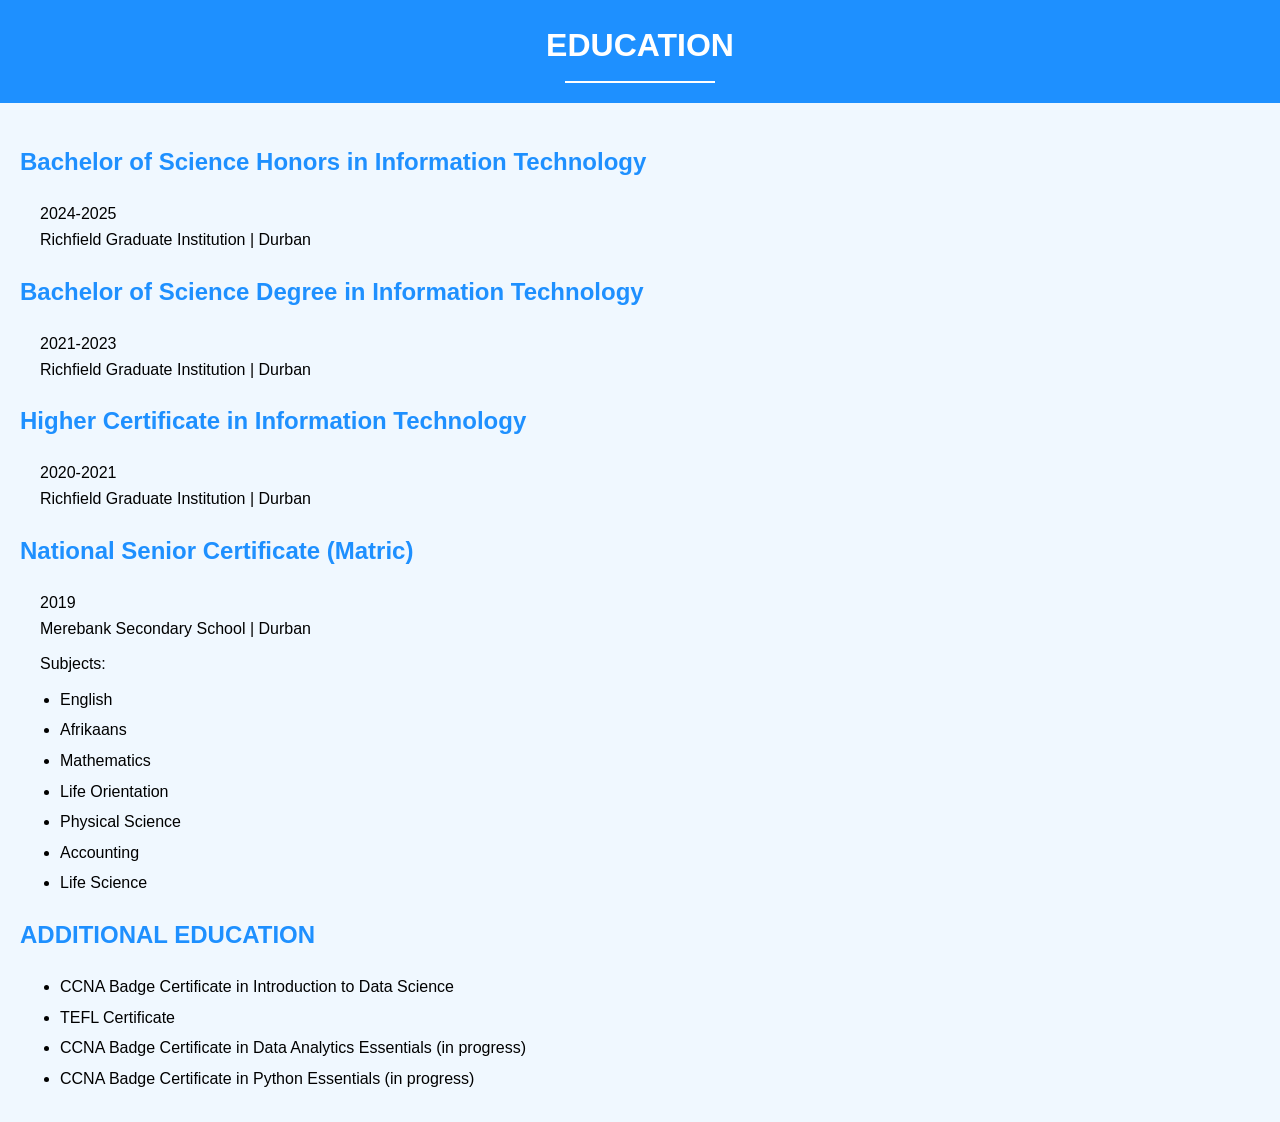
==== education.html @ 8ce58902 "Add files via upload" ====
<!DOCTYPE html>
<html lang="en">
<head>
    <meta charset="UTF-8">
    <meta name="viewport" content="width=device-width, initial-scale=1.0">
    <title>Education</title>
    <style>
        body {
            font-family: Arial, sans-serif;
            line-height: 1.6;
            margin: 0;
            padding: 0;
            background-color: #f0f8ff;
            color: #000;
        }
        header {
            background-color: #1e90ff;
            color: #fff;
            padding: 20px;
            text-align: center;
            position: relative;
        }
        header h1 {
            margin: 0;
            position: relative;
            display: inline-block;
        }
        header h1::after {
            content: "";
            display: block;
            width: 80%;
            height: 2px;
            background-color: #fff;
            margin: 10px auto 0;
        }
        h2 {
            color: #1e90ff;
            margin-top: 20px;
        }
        p {
            margin: 10px 20px;
        }
        ul {
            list-style-type: disc;
            margin: 10px 40px;
            padding: 0;
        }
        ul li {
            margin: 5px 0;
        }
        .content {
            padding: 20px;
        }
        a {
            color: #1e90ff;
            text-decoration: none;
        }
        a:hover {
            text-decoration: underline;
        }
    </style>
</head>
<body>
    <header>
        <h1>EDUCATION</h1>
    </header>
    <div class="content">
        <h2>Bachelor of Science Honors in Information Technology</h2>
        <p>2024-2025<br>
        Richfield Graduate Institution | Durban</p>

        <h2>Bachelor of Science Degree in Information Technology</h2>
        <p>2021-2023<br>
        Richfield Graduate Institution | Durban</p>

        <h2>Higher Certificate in Information Technology</h2>
        <p>2020-2021<br>
        Richfield Graduate Institution | Durban</p>

        <h2>National Senior Certificate (Matric)</h2>
        <p>2019<br>
        Merebank Secondary School | Durban</p>
        <p>Subjects:</p>
        <ul>
            <li>English</li>
            <li>Afrikaans</li>
            <li>Mathematics</li>
            <li>Life Orientation</li>
            <li>Physical Science</li>
            <li>Accounting</li>
            <li>Life Science</li>
        </ul>

        <h2>ADDITIONAL EDUCATION</h2>
        <ul>
            <li>CCNA Badge Certificate in Introduction to Data Science</li>
            <li>TEFL Certificate</li>
            <li>CCNA Badge Certificate in Data Analytics Essentials (in progress)</li>
            <li>CCNA Badge Certificate in Python Essentials (in progress)</li>
        </ul>
    </div>
</body>
</html>
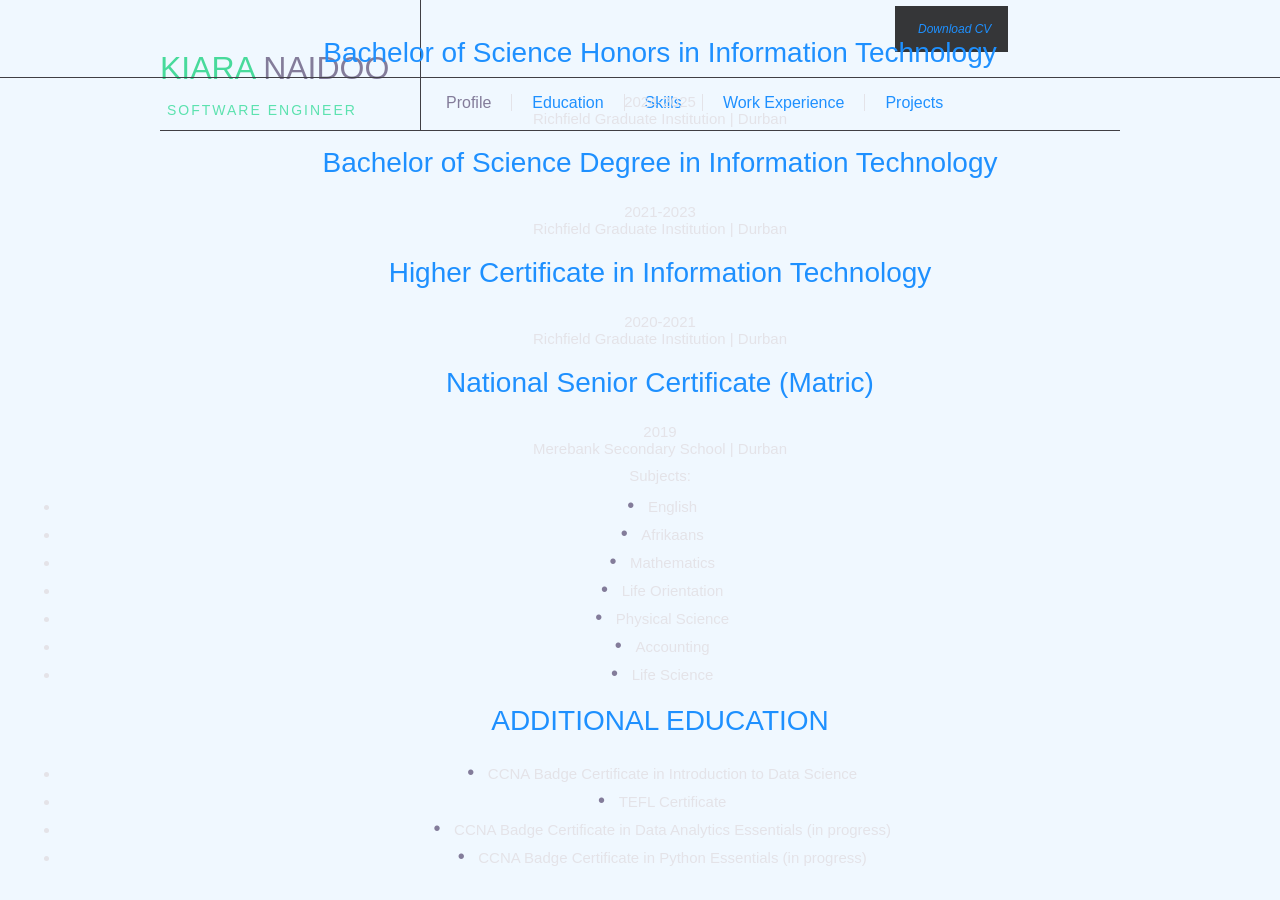
==== commit fd0c5dda: "Add files via upload" ====
--- a/education.html
+++ b/education.html
@@ -3,7 +3,8 @@
 <head>
     <meta charset="UTF-8">
     <meta name="viewport" content="width=device-width, initial-scale=1.0">
-    <title>Education</title>
+    <title>Kiara Naidoo - Education</title>
+    <link rel="stylesheet" href="stylesheet.css">
     <style>
         body {
             font-family: Arial, sans-serif;
@@ -61,9 +62,33 @@
     </style>
 </head>
 <body>
-    <header>
-        <h1>EDUCATION</h1>
-    </header>
+    <!-- MAIN CONTAINER -->
+    <div id="main_container">
+        <!-- HEADER -->
+        <div id="header">
+            <!-- LOGOTYPE/NAME -->
+            <div class="header_logotype_container">
+                <h1 class="logotype_name">Kiara <span class="purple">Naidoo</span></h1>
+                <h2 class="logotype_occupation">Software Engineer</h2>
+            </div>
+            <!-- MAIN MENU -->
+            <div class="header_menu_container">
+                <ul class="download_print_buttons horizontal_list">
+                    <li><a href="#"><span class="icon entypo-download"></span>Download CV</a></li>
+                </ul>
+                <div class="clear"></div>
+                <ul class="header_menu horizontal_list">
+                    <li><a class="no_border purple" href="Kiara.html">Profile</a></li>
+                    <li><a href="education.html">Education</a></li>
+                    <li><a href="skills.html">Skills</a></li>
+                    <li><a href="work.html">Work Experience</a></li>
+                    <li><a href="projects.html">Projects</a></li>
+                </ul>
+            </div>
+        </div>
+    </div>
+
+    <!-- CONTENT SECTION -->
     <div class="content">
         <h2>Bachelor of Science Honors in Information Technology</h2>
         <p>2024-2025<br>
--- a/stylesheet.css
+++ b/stylesheet.css
@@ -0,0 +1,426 @@
+@import url(https://weloveiconfonts.com/api/?family=entypo|fontawesome);
+/* entypo */
+[class*="entypo-"]:before {
+  font-family: 'entypo', sans-serif;
+}
+/* fontawesome */
+[class*="fontawesome-"]:before {
+  font-family: 'FontAwesome', sans-serif;
+}
+
+/* Utils */
+
+.clear {
+	clear: both;
+}
+.purple {
+	color: #837c9a;
+}
+
+.block {
+	margin: 25px 30px;
+}
+	.block h1 {
+		margin-left: -5px;
+		font-weight: 200;
+	}
+
+.last.block {
+	margin-bottom: 110px;
+}
+
+.horizontal_list {
+	margin: 0;
+	padding: 0;
+	list-style-type: none;
+}
+	.horizontal_list li {
+		float: left;
+	}
+	.horizontal_list li:before {
+		content: none;
+	}
+	.horizontal_list li { 
+		padding-left: 0; 
+		text-indent: 0;
+	}
+
+.horizontal_line{
+	margin: 34px 0 0 30px;
+	height: 26px;
+	position: relative;	
+}
+	.line_left,
+	.line_right{
+		border-top: 1px solid #434247;
+		width: 305px;
+		margin-top: 13px;
+	}
+	.line_left{
+		float: left;
+	}
+	.line_right {
+		float: right;
+	}
+	.left_circle, 
+	.central_circle, 
+	.right_circle {
+		background: rgb(69,68,73);
+		background: rgba(255,255,255, 0.15);
+		position: absolute;
+		border-radius: 50px;
+	}
+	.left_circle, 
+	.right_circle {
+		width: 13px;
+		height: 13px;
+		top: 7px;
+	}
+	.left_circle{
+		left: 314px;
+	}
+	.central_circle{
+		width: 26px;
+		height: 26px;		
+		top: 0px;
+		left: 322px;
+	}
+	.right_circle{
+		left: 343px;
+	}
+	
+/* Main tags */
+
+body {
+	background: url(https://www.toptal.com/designers/subtlepatterns/patterns/dark_wall.png) repeat;
+	margin: 0;
+}
+
+h1,h2,h3, h4 {
+	font-family: 'Lato', Helvetica, sans-serif;
+	font-weight: 300;
+	color: #48DA9B;
+}
+	h1 {
+		font-size: 48px;
+		font-weight: 300;
+		margin: 20px 0;
+	}
+	h2 {
+		font-size: 28px;
+		margin: 32px 0 24px;
+	}
+	h3 {
+		font-size: 24px;
+	}
+	h4 {
+		font-size: 18px;
+		font-weight: 400;
+	}
+
+blockquote {
+	font-style: italic;
+	margin: 25px 0;
+	padding-left: 20px;
+	border-left: 2px solid #48DA9B;
+}
+	
+blockquote, p , a, li {
+	font-family: 'Lato', Helvetica, sans-serif;
+	font-weight: 300;
+	font-size: 15px;
+	color: #e4e3e8;
+}
+
+a:focus { 
+    outline: none;
+}
+
+ul {
+    list-style: none;
+    padding:0;
+    margin:0;
+}
+	li { 
+		padding-left: 1em; 
+		text-indent: -.7em;
+	}
+	li:before {
+		content: "• ";
+		color: #837c9a;
+		font-size: 20px;
+		padding-right: 8px;
+	}
+
+/* Containers size */
+
+#main_container {
+	width: 960px;
+	margin: 0 auto;
+}
+	#header {
+		height: 130px;
+		border-bottom: 1px solid #403F44;
+	}
+		.header_logotype_container {
+			width: 260px;
+			height: 130px;
+			border-right: 1px solid #403F44;
+			float: left;
+		}
+		.header_menu_container {
+			height: 130px;
+			width: 699px;
+			float: left;
+		}
+			.header_menu_container a {
+				font-family: 'Lato', Helvetica, sans-serif;
+			}
+	#left_col {
+		width: 260px;
+		float: left;
+	}
+	#content_container {
+		width: 699px;
+		border-left: 1px solid #403F44;
+		float: left;
+	}
+	#footer {
+		width: 960px;
+		height: 60px;
+		border-top: 1px solid #403F44;
+		display: inline-block;
+	}
+
+/* HEADER */
+
+.logotype_name{
+	text-transform: uppercase;
+	font-size: 32px;
+	margin: 43px 0 0;
+}
+.logotype_occupation{
+	text-transform: uppercase;
+	margin-top: 5px;
+	color: #5ce2af;
+	font-size: 14px;
+	letter-spacing: 2px;
+	padding-left: 7px;
+}
+
+.download_print_buttons {
+	width: 225px;
+	height: 45px;
+	float: right;
+}
+	.download_print_buttons a {
+		text-decoration: none;
+		font-size: 12px;
+		font-family: 'Lato', Helvetica, sans-serif;
+		font-style: italic;
+		line-height: 45px;
+		padding: 16px 17px;
+		background: #353638;
+	}
+		.download_print_buttons a:hover {
+			background: #020609;
+		}
+		.download_print_buttons .icon {
+			color: #02070a;
+			padding-right: 6px;
+			font-style: normal;
+			font-size: 18px;
+		}
+		.icon-angle-double-right {
+			position: relative;
+			top: 2px;
+		}
+			.download_print_buttons a:hover .icon {
+				color: #e4e3e8;
+			}
+			
+.header_menu {
+	width: 699px;
+	margin-top: 40px;
+	margin-left: 5px;
+}
+	.header_menu a{
+		text-decoration: none;
+		padding: 0 20px;
+		border-left: 1px solid #e4e3e8;
+		font-size: 16px;
+		font-weight: 400;
+	}
+	.header_menu a.no_border{
+		border-left: none;
+	}
+		.header_menu a:hover {
+			color: #837c9a;
+		}
+		
+/* LEFT NAV */
+
+#left_nav h2 {
+	margin: 0;
+	font-size: 24px;
+}
+
+.profile_frame{
+	width: 230px;
+	height: 260px;
+	background: black;
+	border: 1px solid #403F44;
+	margin-top: 30px;
+}
+	.profile_picture{
+		width: 210px;
+		height: 240px;
+		margin:10px;
+		background: url(//s3-us-west-2.amazonaws.com/s.cdpn.io/86033/profile/profile-512_3.jpg) 100% /210px no-repeat;
+	}
+
+.hello_content,
+.contact_details_content {
+	margin-top: 25px;
+}
+
+.hello_content{
+	width: 230px;
+}
+.contact_details_content h2 + p.purple{
+	margin-top: 10px;
+}
+.contact_details_content p{
+	margin: 0;
+}
+.contact_details_content p.purple{
+	margin-top: 25px;
+}
+
+.send_message_button,
+.special_button {
+	margin-top: 25px;
+	display: block;
+	background: #48DA9B;
+	width: 230px;
+	height: 50px;
+	position: relative;
+	z-index: 1;
+}
+	.cut1:after {
+		content: "";
+		position: absolute;
+		bottom: -19px;
+		left: -20px;
+		width: 30px;
+		height: 30px;
+		z-index: 9;
+		background: url(https://www.toptal.com/designers/subtlepatterns/patterns/dark_wall.png) repeat;
+    transform: rotate(45deg);
+	}
+	.cut2:before {
+	    content: "";
+	    position: absolute;
+	    top: -19px;
+	    right: -20px;
+	    width: 30px;
+	    height: 30px;
+	    z-index: 9;
+	    background: url(https://www.toptal.com/designers/subtlepatterns/patterns/dark_wall.png) repeat;
+      transform: rotate(45deg);
+	}
+	.content {
+	    text-align: center;		
+	    color: #04080b;
+	    width: 100%;
+	    height: 40px;
+	    position: absolute;
+	    z-index: 2;
+	    font: 18px 'Lato', Arial, sans-serif;
+	    margin: 0;
+	    padding: 16px 0 0;
+        top: -4px;
+        bottom: 10px;
+	    border-top: 1px solid #403F44;
+	    border-bottom: 1px solid #403F44;
+	}
+	.send_message_button:hover,
+	.special_button:hover {
+		background: #29C782;
+	}
+
+.get_social_content {
+	margin-top: 15px;
+}
+  .get_social_content h2{
+    margin-bottom: 8px;
+  }
+	.social_icons {
+		margin-left: -8px;
+	}
+	.social_icons a {
+		font-size: 35px;
+		text-decoration: none;
+		color: #000507;
+		padding: 0;
+		padding: 0 5px;
+	}
+		.social_icons a span.invisible {
+			display:none;
+		}
+		.social_icons .facebook:hover{
+			background: #3b5998;
+			color: #dfe3ee;
+			border-top-right-radius: 50px;
+			border-bottom-left-radius: 50px;
+		}
+		.social_icons .twitter:hover{
+			background: #00B0ED;
+			color: #fff;
+			border-top-left-radius: 50px;
+			border-bottom-right-radius: 50px;
+		}
+		.social_icons .linkedin:hover{
+			background: #007bb6;
+			color: #fff;
+			border-top-right-radius: 50px;
+			border-bottom-left-radius: 50px;
+		}
+
+.footer_name {
+	font-style: italic;
+	margin-top: 20px;
+}
+
+/* Profile Content */
+
+.profile_quote {
+	position: relative;
+	/* margin-left: 5px; */
+}
+	.profile_quote p {
+		font-size: 17px;
+		width: 455px;
+	}
+	.profile_quote  .entypo-quote {
+		color: #3d3a41;
+		font-size: 80px;
+    font-style: normal;
+		position: absolute;
+		top: -20px;
+		right: 70px;
+		cursor: default;
+	}
+
+.philosophy_content {
+	margin-top: 20px;
+}
+	.philosophy_content p {
+		margin: 0;
+		width: 370px;
+		float: left;
+	}
+	.philosophy_content ul {
+		float: left;
+		padding-left: 40px;
+	}
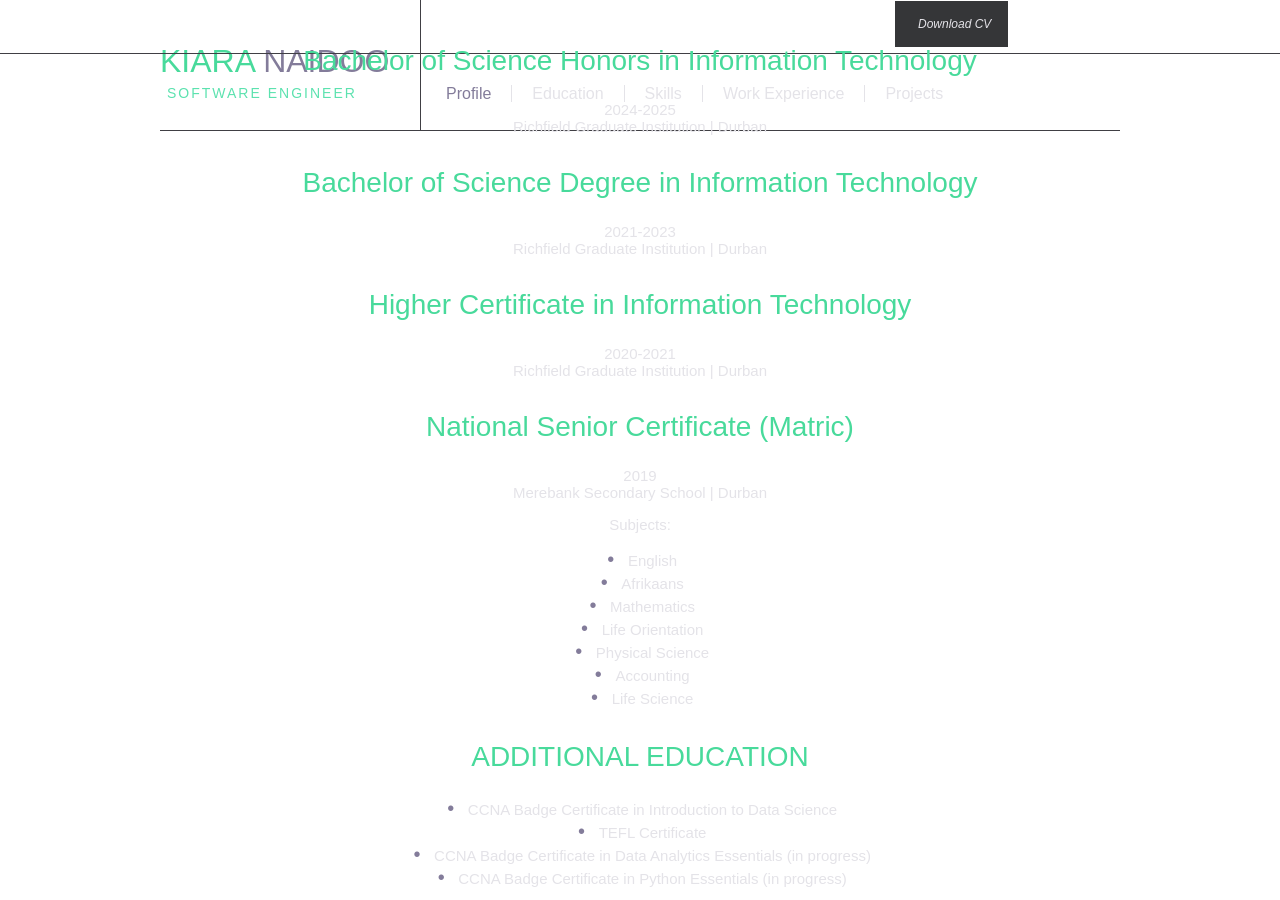
==== commit e17e2a61: "Update education.html" ====
--- a/education.html
+++ b/education.html
@@ -5,61 +5,6 @@
     <meta name="viewport" content="width=device-width, initial-scale=1.0">
     <title>Kiara Naidoo - Education</title>
     <link rel="stylesheet" href="stylesheet.css">
-    <style>
-        body {
-            font-family: Arial, sans-serif;
-            line-height: 1.6;
-            margin: 0;
-            padding: 0;
-            background-color: #f0f8ff;
-            color: #000;
-        }
-        header {
-            background-color: #1e90ff;
-            color: #fff;
-            padding: 20px;
-            text-align: center;
-            position: relative;
-        }
-        header h1 {
-            margin: 0;
-            position: relative;
-            display: inline-block;
-        }
-        header h1::after {
-            content: "";
-            display: block;
-            width: 80%;
-            height: 2px;
-            background-color: #fff;
-            margin: 10px auto 0;
-        }
-        h2 {
-            color: #1e90ff;
-            margin-top: 20px;
-        }
-        p {
-            margin: 10px 20px;
-        }
-        ul {
-            list-style-type: disc;
-            margin: 10px 40px;
-            padding: 0;
-        }
-        ul li {
-            margin: 5px 0;
-        }
-        .content {
-            padding: 20px;
-        }
-        a {
-            color: #1e90ff;
-            text-decoration: none;
-        }
-        a:hover {
-            text-decoration: underline;
-        }
-    </style>
 </head>
 <body>
     <!-- MAIN CONTAINER -->
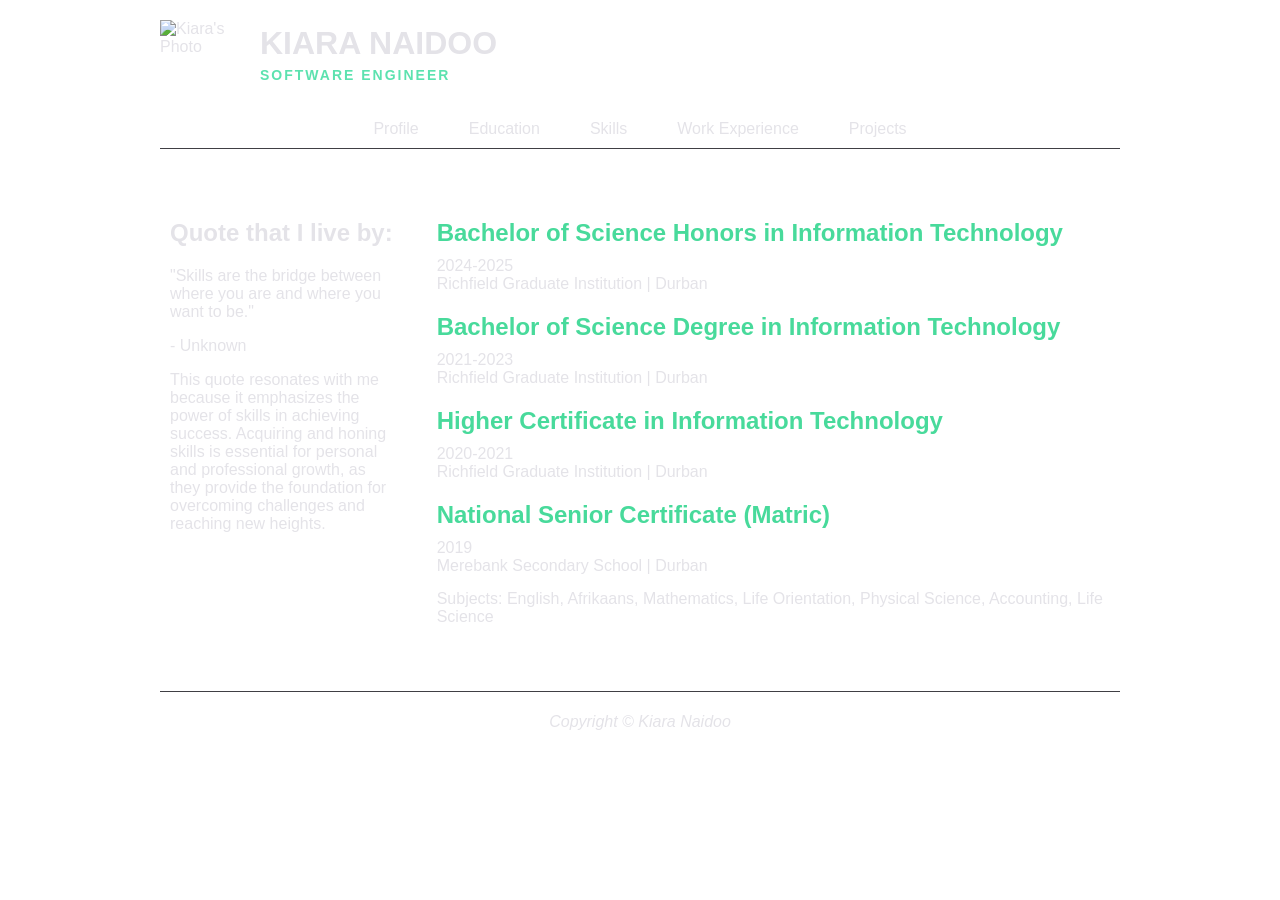
==== commit 00dd02bc: "Update education.html" ====
--- a/education.html
+++ b/education.html
@@ -3,8 +3,156 @@
 <head>
     <meta charset="UTF-8">
     <meta name="viewport" content="width=device-width, initial-scale=1.0">
-    <title>Kiara Naidoo - Education</title>
-    <link rel="stylesheet" href="stylesheet.css">
+    <title>Kiara Naidoo - Skills</title>
+    <style>
+        body {
+            background: url(https://www.toptal.com/designers/subtlepatterns/patterns/dark_wall.png) repeat;
+            margin: 0;
+            font-family: 'Lato', Helvetica, sans-serif;
+            color: #e4e3e8;
+            box-sizing: border-box;
+        }
+
+        #main_container {
+            width: 100%;
+            max-width: 960px;
+            margin: 0 auto;
+            padding: 20px;
+        }
+
+        #header {
+            border-bottom: 1px solid #403F44;
+            margin-bottom: 20px;
+        }
+
+        .header_logotype_container {
+            display: flex;
+            align-items: center;
+            margin-bottom: 10px;
+        }
+
+        .header_logotype_container img {
+            width: 80px;
+            height: 80px;
+            margin-right: 20px;
+        }
+
+        .logotype_name {
+            text-transform: uppercase;
+            font-size: 32px;
+            margin: 0;
+        }
+
+        .logotype_occupation {
+            text-transform: uppercase;
+            color: #5ce2af;
+            font-size: 14px;
+            letter-spacing: 2px;
+            margin-top: 5px;
+        }
+
+        /* Menu styles */
+        .header_menu {
+            display: flex;
+            justify-content: center;
+            gap: 20px;
+            padding: 0;
+            list-style: none;
+        }
+
+        .header_menu a {
+            text-decoration: none;
+            color: #e4e3e8;
+            padding: 10px 15px;
+        }
+
+        .header_menu a:hover {
+            color: #837c9a;
+        }
+
+        #body_content {
+            display: flex;
+            flex-wrap: wrap;
+            gap: 20px;
+            margin: 40px 0;
+        }
+
+        .left, .middle, .right {
+            padding: 10px;
+            box-sizing: border-box;
+        }
+
+        .left {
+            flex: 1 1 200px;
+        }
+
+        .middle {
+            flex: 2 1 600px;
+        }
+
+        .right {
+            flex: 1 1 200px;
+        }
+
+        .content h2 {
+            font-size: 24px;
+            color: #48DA9B;
+            margin-bottom: 10px;
+        }
+
+        .content p {
+            margin: 0 0 15px;
+        }
+
+        ul {
+            list-style: none;
+            padding: 0;
+            margin: 0 0 20px;
+        }
+
+        ul li {
+            padding-left: 1em;
+            text-indent: -.7em;
+        }
+
+        ul li:before {
+            content: "• ";
+            color: #837c9a;
+            font-size: 20px;
+            padding-right: 8px;
+        }
+
+        #footer {
+            width: 100%;
+            height: 60px;
+            border-top: 1px solid #403F44;
+            display: flex;
+            align-items: center;
+            justify-content: center;
+            margin-top: 40px;
+        }
+
+        .footer_name {
+            font-style: italic;
+        }
+
+        img {
+            width: 100%;
+            height: auto;
+        }
+
+        /* Responsive adjustments */
+        @media (max-width: 768px) {
+            #body_content {
+                flex-direction: column;
+            }
+
+            .left, .middle, .right {
+                width: 100%;
+                max-width: none;
+            }
+        }
+    </style>
 </head>
 <body>
     <!-- MAIN CONTAINER -->
@@ -13,61 +161,54 @@
         <div id="header">
             <!-- LOGOTYPE/NAME -->
             <div class="header_logotype_container">
-                <h1 class="logotype_name">Kiara <span class="purple">Naidoo</span></h1>
-                <h2 class="logotype_occupation">Software Engineer</h2>
-            </div>
-            <!-- MAIN MENU -->
-            <div class="header_menu_container">
-                <ul class="download_print_buttons horizontal_list">
-                    <li><a href="#"><span class="icon entypo-download"></span>Download CV</a></li>
-                </ul>
-                <div class="clear"></div>
-                <ul class="header_menu horizontal_list">
-                    <li><a class="no_border purple" href="Kiara.html">Profile</a></li>
-                    <li><a href="education.html">Education</a></li>
-                    <li><a href="skills.html">Skills</a></li>
-                    <li><a href="work.html">Work Experience</a></li>
-                    <li><a href="projects.html">Projects</a></li>
-                </ul>
+                <img src="kiara.jpg" alt="Kiara's Photo">
+                <div>
+                    <h1 class="logotype_name">Kiara <span class="purple">Naidoo</span></h1>
+                    <h2 class="logotype_occupation">Software Engineer</h2>
+                </div>
+            </div>
+
+            <!-- MAIN MENU (now below the name and occupation) -->
+            <div class="header_menu">
+                <a href="index.html">Profile</a>
+                <a href="education.html">Education</a>
+                <a href="skills.html">Skills</a>
+                <a href="work.html">Work Experience</a>
+                <a href="projects.html">Projects</a>
             </div>
         </div>
-    </div>
-
-    <!-- CONTENT SECTION -->
-    <div class="content">
-        <h2>Bachelor of Science Honors in Information Technology</h2>
-        <p>2024-2025<br>
-        Richfield Graduate Institution | Durban</p>
-
-        <h2>Bachelor of Science Degree in Information Technology</h2>
-        <p>2021-2023<br>
-        Richfield Graduate Institution | Durban</p>
-
-        <h2>Higher Certificate in Information Technology</h2>
-        <p>2020-2021<br>
-        Richfield Graduate Institution | Durban</p>
-
-        <h2>National Senior Certificate (Matric)</h2>
-        <p>2019<br>
-        Merebank Secondary School | Durban</p>
-        <p>Subjects:</p>
-        <ul>
-            <li>English</li>
-            <li>Afrikaans</li>
-            <li>Mathematics</li>
-            <li>Life Orientation</li>
-            <li>Physical Science</li>
-            <li>Accounting</li>
-            <li>Life Science</li>
-        </ul>
-
-        <h2>ADDITIONAL EDUCATION</h2>
-        <ul>
-            <li>CCNA Badge Certificate in Introduction to Data Science</li>
-            <li>TEFL Certificate</li>
-            <li>CCNA Badge Certificate in Data Analytics Essentials (in progress)</li>
-            <li>CCNA Badge Certificate in Python Essentials (in progress)</li>
-        </ul>
+
+        <!-- BODY CONTENT -->
+         <div id="body_content">
+            <!-- LEFT DIV -->
+            <div class="left">
+                <h2>Quote that I live by:</h2>
+                <p class="purple">"Skills are the bridge between where you are and where you want to be."</p>
+                <p>- Unknown</p>
+                <p class="purple">This quote resonates with me because it emphasizes the power of skills in achieving success. Acquiring and honing skills is essential for personal and professional growth, as they provide the foundation for overcoming challenges and reaching new heights.</p>
+            </div>
+
+            <!-- MIDDLE DIV -->
+            <div class="middle content">
+                <h2>Bachelor of Science Honors in Information Technology</h2>
+                <p>2024-2025<br>Richfield Graduate Institution | Durban</p>
+
+                <h2>Bachelor of Science Degree in Information Technology</h2>
+                <p>2021-2023<br>Richfield Graduate Institution | Durban</p>
+
+                <h2>Higher Certificate in Information Technology</h2>
+                <p>2020-2021<br>Richfield Graduate Institution | Durban</p>
+
+                <h2>National Senior Certificate (Matric)</h2>
+                <p>2019<br>Merebank Secondary School | Durban</p>
+                <p>Subjects: English, Afrikaans, Mathematics, Life Orientation, Physical Science, Accounting, Life Science</p>
+            </div>
+        </div>
+
+        <!-- FOOTER -->
+        <div id="footer">
+            <p class="footer_name">Copyright &copy; Kiara Naidoo</p>
+        </div>
     </div>
 </body>
 </html>
